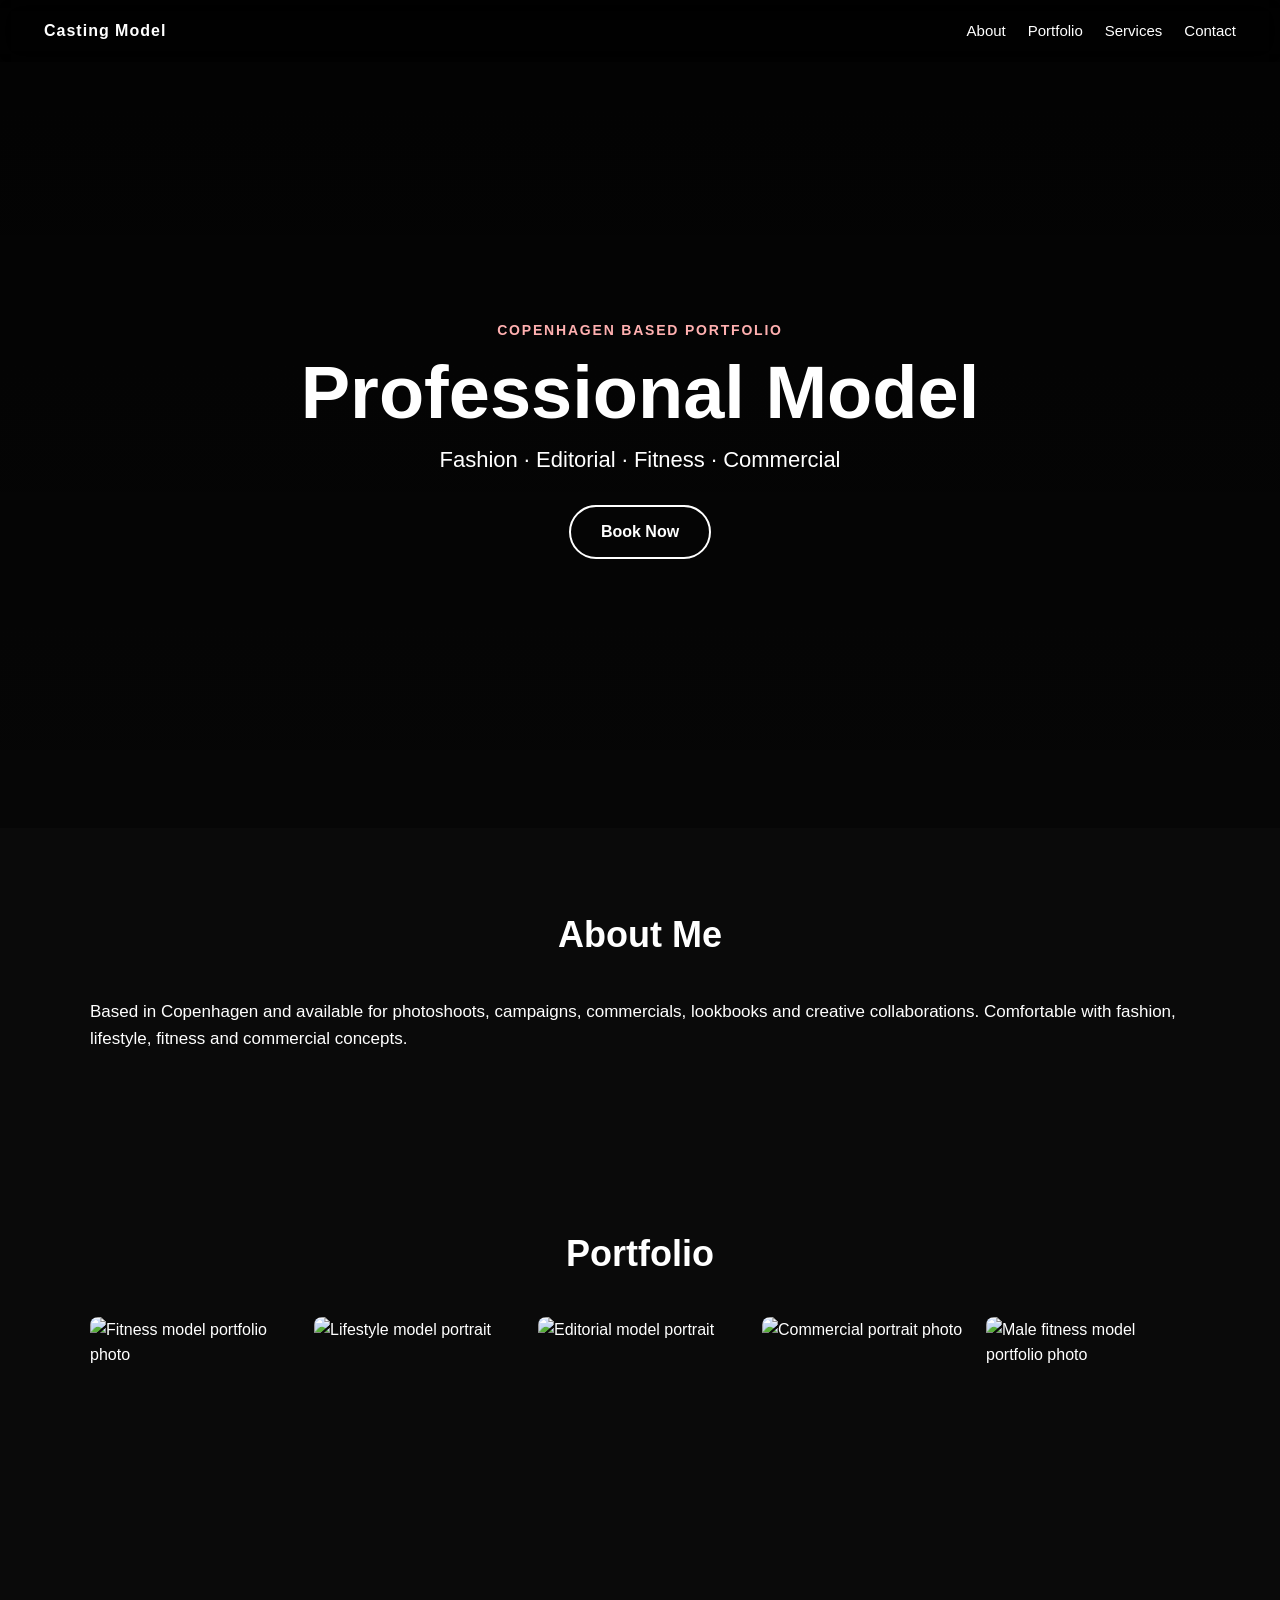
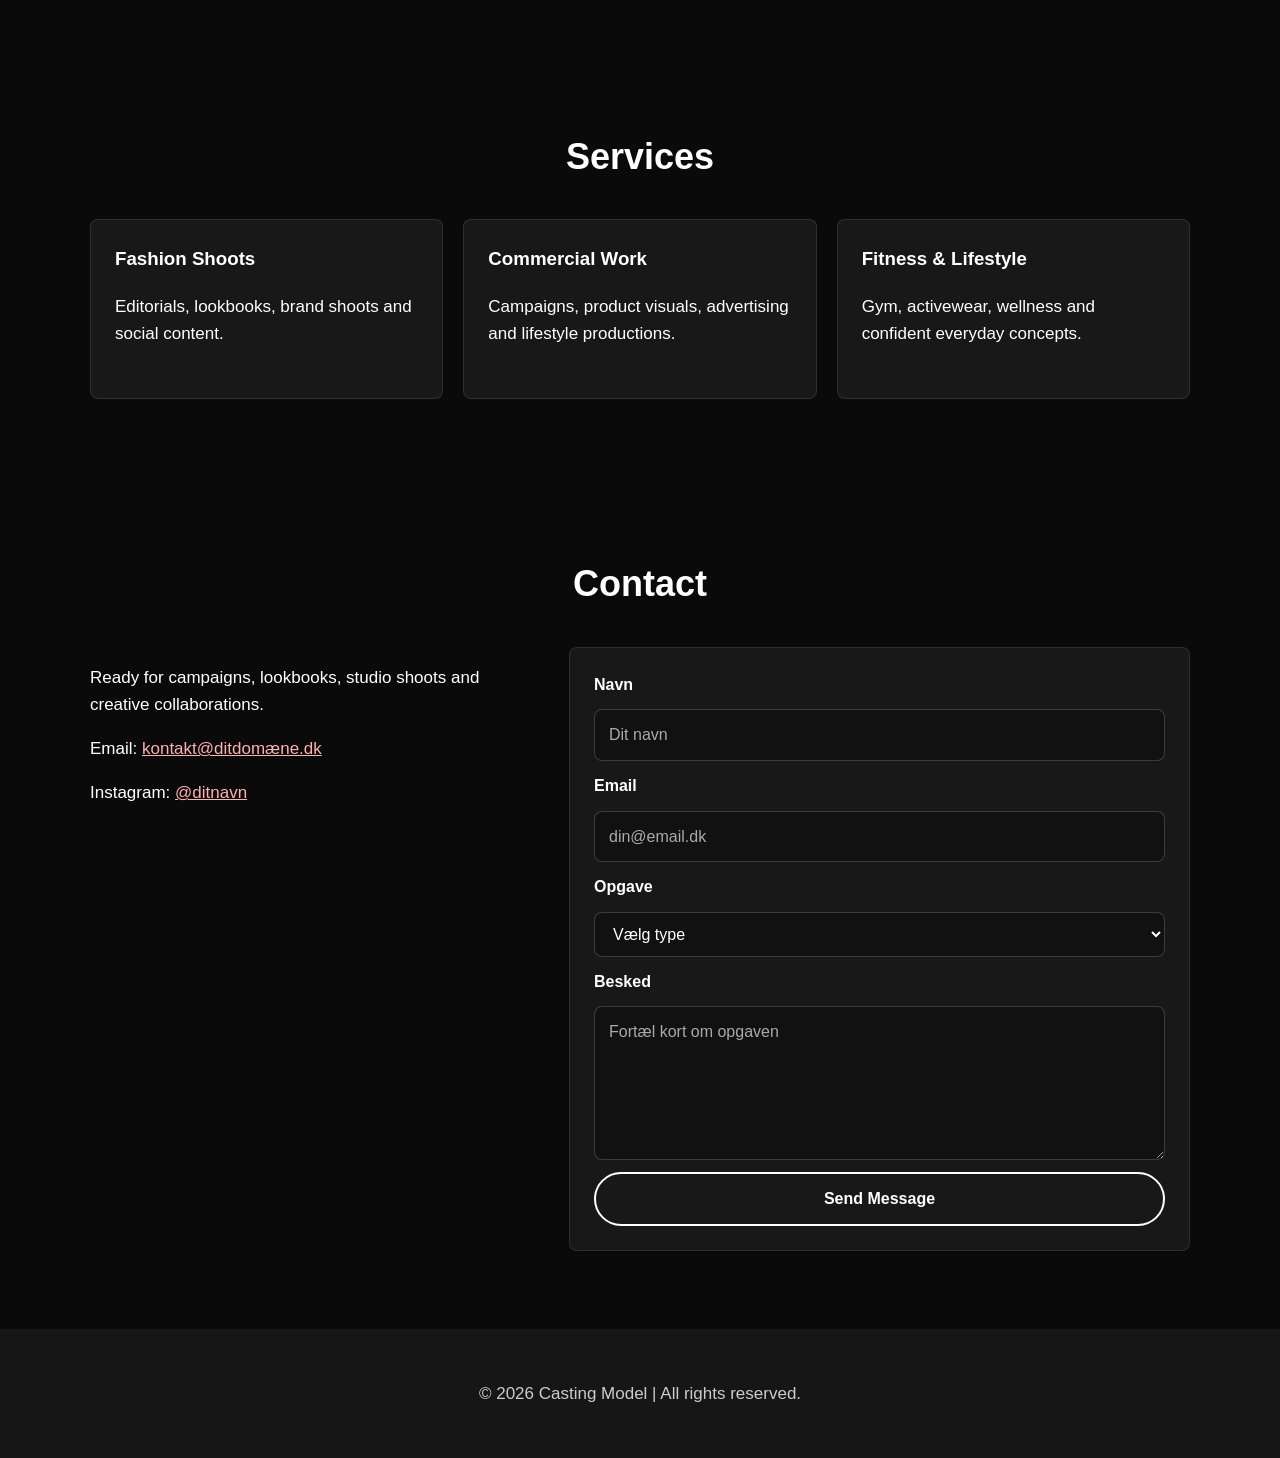
==== index.html @ 6d356135 "Add files via upload" ====
<!DOCTYPE html>
<html lang="da">
<head>
  <meta charset="UTF-8">
  <meta name="viewport" content="width=device-width, initial-scale=1.0">
  <meta name="description" content="Model portfolio i København med fashion, editorial, fitness og commercial work.">
  <meta property="og:title" content="Casting Model | Portfolio">
  <meta property="og:description" content="Book model til photoshoots, campaigns, lookbooks og kreative samarbejder.">
  <meta property="og:type" content="website">
  <meta property="og:image" content="assets/images/portfolio-05.jpg">
  <title>Casting Model | Portfolio</title>
  <link rel="stylesheet" href="style.css">
</head>
<body>
  <nav class="nav">
    <a class="logo" href="#top">Casting Model</a>
    <button class="menu-toggle" type="button" aria-label="Åbn menu" aria-expanded="false">☰</button>
    <div class="menu">
      <a href="#about">About</a>
      <a href="#portfolio">Portfolio</a>
      <a href="#services">Services</a>
      <a href="#contact">Contact</a>
    </div>
  </nav>

  <main id="top">
    <section class="hero">
      <div class="overlay">
        <p class="eyebrow">Copenhagen based portfolio</p>
        <h1>Professional Model</h1>
        <p>Fashion · Editorial · Fitness · Commercial</p>
        <a href="#contact" class="btn">Book Now</a>
      </div>
    </section>

    <section id="about" class="container fade-in">
      <h2>About Me</h2>
      <p>
        Based in Copenhagen and available for photoshoots, campaigns, commercials,
        lookbooks and creative collaborations. Comfortable with fashion, lifestyle,
        fitness and commercial concepts.
      </p>
    </section>

    <section id="portfolio" class="container fade-in">
      <h2>Portfolio</h2>
      <div class="gallery">
        <img src="assets/images/portfolio-05.jpg" alt="Fitness model portfolio photo" loading="lazy">
        <img src="assets/images/portfolio-03.jpg" alt="Lifestyle model portrait" loading="lazy">
        <img src="assets/images/portfolio-01.jpg" alt="Editorial model portrait" loading="lazy">
        <img src="assets/images/portfolio-02.jpg" alt="Commercial portrait photo" loading="lazy">
        <img src="assets/images/portfolio-04.png" alt="Male fitness model portfolio photo" loading="lazy">
      </div>
    </section>

    <section id="services" class="container fade-in">
      <h2>Services</h2>
      <div class="services-grid">
        <div class="service-card">
          <h3>Fashion Shoots</h3>
          <p>Editorials, lookbooks, brand shoots and social content.</p>
        </div>
        <div class="service-card">
          <h3>Commercial Work</h3>
          <p>Campaigns, product visuals, advertising and lifestyle productions.</p>
        </div>
        <div class="service-card">
          <h3>Fitness & Lifestyle</h3>
          <p>Gym, activewear, wellness and confident everyday concepts.</p>
        </div>
      </div>
    </section>

    <section id="contact" class="container fade-in">
      <h2>Contact</h2>
      <div class="contact-grid">
        <div class="contact-info">
          <p>Ready for campaigns, lookbooks, studio shoots and creative collaborations.</p>
          <p>Email: <a href="mailto:kontakt@ditdomæne.dk">kontakt@ditdomæne.dk</a></p>
          <p>Instagram: <a href="https://instagram.com/ditnavn" target="_blank" rel="noopener">@ditnavn</a></p>
        </div>

        <form class="contact-form" name="booking" method="POST" action="/tak.html" data-netlify="true" netlify-honeypot="bot-field">
          <input type="hidden" name="form-name" value="booking">
          <p class="bot-field">
            <label>Leave this empty <input name="bot-field"></label>
          </p>

          <label for="name">Navn</label>
          <input type="text" id="name" name="name" placeholder="Dit navn" autocomplete="name" required>

          <label for="email">Email</label>
          <input type="email" id="email" name="email" placeholder="din@email.dk" autocomplete="email" required>

          <label for="project">Opgave</label>
          <select id="project" name="project" required>
            <option value="">Vælg type</option>
            <option value="Fashion shoot">Fashion shoot</option>
            <option value="Commercial work">Commercial work</option>
            <option value="Fitness / lifestyle">Fitness / lifestyle</option>
            <option value="Collaboration">Collaboration</option>
          </select>

          <label for="message">Besked</label>
          <textarea id="message" name="message" rows="5" placeholder="Fortæl kort om opgaven" required></textarea>

          <button type="submit" class="btn">Send Message</button>
        </form>
      </div>
    </section>
  </main>

  <footer>
    <p>© 2026 Casting Model | All rights reserved.</p>
  </footer>

  <div class="lightbox hidden" aria-hidden="true">
    <button class="close-lightbox" type="button" aria-label="Luk billede">&times;</button>
    <img class="lightbox-img" src="" alt="">
  </div>

  <script src="main.js"></script>
</body>
</html>
---- style.css ----
html {
  scroll-behavior: smooth;
}

* {
  box-sizing: border-box;
}

body {
  margin: 0;
  font-family: "Poppins", "Helvetica Neue", Arial, sans-serif;
  background: #0a0a0a;
  color: #fff;
  line-height: 1.6;
}

body.menu-open {
  overflow: hidden;
}

img {
  display: block;
  max-width: 100%;
}

a {
  color: inherit;
}

.nav {
  position: fixed;
  top: 0;
  left: 0;
  width: 100%;
  display: flex;
  align-items: center;
  justify-content: space-between;
  gap: 24px;
  padding: 18px clamp(18px, 5vw, 44px);
  background: rgba(0, 0, 0, 0.66);
  backdrop-filter: blur(12px);
  z-index: 1000;
}

.logo {
  color: white;
  font-weight: 700;
  letter-spacing: 1px;
  text-decoration: none;
  white-space: nowrap;
}

.menu {
  display: flex;
  align-items: center;
  gap: 22px;
}

.menu a {
  color: white;
  font-size: 15px;
  font-weight: 500;
  text-decoration: none;
  transition: color 0.25s ease;
}

.menu a:hover {
  color: #ff7d7d;
}

.menu-toggle {
  display: none;
  width: 44px;
  height: 44px;
  border: 1px solid rgba(255, 255, 255, 0.35);
  border-radius: 8px;
  background: rgba(255, 255, 255, 0.08);
  color: white;
  cursor: pointer;
  font-size: 26px;
  line-height: 1;
}

.hero {
  min-height: 92vh;
  display: flex;
  align-items: center;
  justify-content: center;
  padding: 120px 20px 70px;
  position: relative;
  background: url("assets/images/portfolio-05.jpg") center 36% / cover no-repeat;
}

.hero::before {
  content: "";
  position: absolute;
  inset: 0;
  background: linear-gradient(to bottom, rgba(0, 0, 0, 0.74), rgba(0, 0, 0, 0.42));
}

.overlay {
  position: relative;
  z-index: 1;
  max-width: 780px;
  text-align: center;
}

.eyebrow {
  margin: 0 0 14px;
  color: #ffb0b0;
  font-size: 14px;
  font-weight: 700;
  letter-spacing: 1.8px;
  text-transform: uppercase;
}

.overlay h1 {
  margin: 0 0 12px;
  font-size: clamp(42px, 7vw, 74px);
  line-height: 1;
}

.overlay p:not(.eyebrow) {
  margin: 0 0 28px;
  font-size: clamp(17px, 3vw, 22px);
}

.btn {
  display: inline-flex;
  align-items: center;
  justify-content: center;
  min-height: 48px;
  padding: 12px 30px;
  border: 2px solid #fff;
  border-radius: 30px;
  background: transparent;
  color: white;
  font: inherit;
  font-weight: 700;
  text-decoration: none;
  cursor: pointer;
  transition: background 0.25s ease, color 0.25s ease, transform 0.25s ease;
}

.btn:hover {
  background: #fff;
  color: #000;
  transform: translateY(-2px);
}

.container {
  width: min(1100px, calc(100% - 40px));
  margin: auto;
  padding: 78px 0;
}

h2 {
  margin: 0 0 34px;
  text-align: center;
  font-size: clamp(28px, 4vw, 36px);
  font-weight: 650;
}

p {
  font-size: 17px;
}

.gallery,
.services-grid,
.contact-grid {
  display: grid;
  gap: 20px;
}

.gallery {
  grid-template-columns: repeat(5, 1fr);
}

.gallery img {
  width: 100%;
  aspect-ratio: 4 / 5;
  object-fit: cover;
  border-radius: 8px;
  cursor: pointer;
  transition: transform 0.3s ease, filter 0.3s ease;
}

.gallery img:hover {
  transform: scale(1.03);
  filter: brightness(1.1);
}

.services-grid {
  grid-template-columns: repeat(3, 1fr);
}

.service-card {
  min-height: 180px;
  padding: 24px;
  border: 1px solid rgba(255, 255, 255, 0.1);
  border-radius: 8px;
  background: rgba(255, 255, 255, 0.06);
}

.service-card h3 {
  margin-top: 0;
}

.contact-grid {
  grid-template-columns: minmax(0, 0.85fr) minmax(300px, 1.15fr);
  align-items: start;
}

.contact-info {
  padding-right: 18px;
}

.contact-info a {
  color: #ffb0b0;
}

.contact-form {
  display: grid;
  gap: 12px;
  padding: 24px;
  border: 1px solid rgba(255, 255, 255, 0.1);
  border-radius: 8px;
  background: rgba(255, 255, 255, 0.06);
}

.contact-form label {
  font-weight: 650;
}

.contact-form input,
.contact-form select,
.contact-form textarea {
  width: 100%;
  border: 1px solid rgba(255, 255, 255, 0.18);
  border-radius: 8px;
  background: rgba(0, 0, 0, 0.28);
  color: white;
  font: inherit;
  padding: 12px 14px;
}

.contact-form select option {
  color: #111;
}

.contact-form textarea {
  resize: vertical;
}

.contact-form input::placeholder,
.contact-form textarea::placeholder {
  color: #aaa;
}

.bot-field {
  display: none;
}

.fade-in {
  opacity: 0;
  transform: translateY(34px);
  transition: opacity 0.8s ease, transform 0.8s ease;
}

.fade-in.show {
  opacity: 1;
  transform: translateY(0);
}

footer {
  text-align: center;
  padding: 34px 20px;
  background: rgba(255, 255, 255, 0.05);
  color: #ccc;
}

.lightbox {
  position: fixed;
  inset: 0;
  display: flex;
  align-items: center;
  justify-content: center;
  padding: 24px;
  background: rgba(0, 0, 0, 0.92);
  z-index: 2000;
}

.lightbox-img {
  max-width: min(100%, 1100px);
  max-height: 86vh;
  border-radius: 8px;
  object-fit: contain;
}

.close-lightbox {
  position: absolute;
  top: 22px;
  right: 28px;
  width: 46px;
  height: 46px;
  border: 0;
  background: transparent;
  color: white;
  cursor: pointer;
  font-size: 44px;
  line-height: 1;
}

.hidden {
  display: none !important;
}

.thanks-page {
  min-height: 100vh;
  display: grid;
  place-items: center;
  padding: 24px;
  background: linear-gradient(rgba(0, 0, 0, 0.72), rgba(0, 0, 0, 0.78)), url("assets/images/portfolio-05.jpg") center / cover no-repeat;
}

.thanks-box {
  width: min(620px, 100%);
  text-align: center;
}

.thanks-box h1 {
  margin: 0 0 14px;
  font-size: clamp(36px, 8vw, 62px);
}

@media (max-width: 1100px) {
  .gallery {
    grid-template-columns: repeat(3, 1fr);
  }
}

@media (max-width: 900px) {
  .services-grid,
  .contact-grid {
    grid-template-columns: 1fr;
  }

  .contact-info {
    padding-right: 0;
  }
}

@media (max-width: 768px) {
  .nav {
    padding: 12px 16px;
  }

  .menu-toggle {
    display: inline-flex;
    align-items: center;
    justify-content: center;
  }

  .menu {
    position: fixed;
    top: 68px;
    left: 16px;
    right: 16px;
    display: none;
    flex-direction: column;
    align-items: stretch;
    gap: 0;
    padding: 10px;
    border: 1px solid rgba(255, 255, 255, 0.12);
    border-radius: 8px;
    background: rgba(10, 10, 10, 0.97);
    box-shadow: 0 18px 50px rgba(0, 0, 0, 0.45);
  }

  .menu.active {
    display: flex;
  }

  .menu a {
    padding: 14px 12px;
    border-radius: 6px;
    font-size: 16px;
  }

  .menu a:hover {
    background: rgba(255, 255, 255, 0.08);
  }

  .hero {
    min-height: 86vh;
    padding: 104px 18px 54px;
    background-position: center top;
  }

  .overlay h1 {
    font-size: clamp(38px, 13vw, 54px);
  }

  .container {
    width: min(100% - 32px, 620px);
    padding: 56px 0;
  }

  .gallery {
    grid-template-columns: 1fr 1fr;
  }

  h2 {
    margin-bottom: 24px;
  }

  p {
    font-size: 16px;
  }

  .service-card,
  .contact-form {
    padding: 18px;
  }

  .btn {
    width: 100%;
  }

  .close-lightbox {
    top: 14px;
    right: 14px;
  }
}

@media (max-width: 460px) {
  .logo {
    max-width: 220px;
    overflow: hidden;
    text-overflow: ellipsis;
  }

  .hero {
    min-height: 82vh;
  }

  .gallery {
    grid-template-columns: 1fr;
  }
}
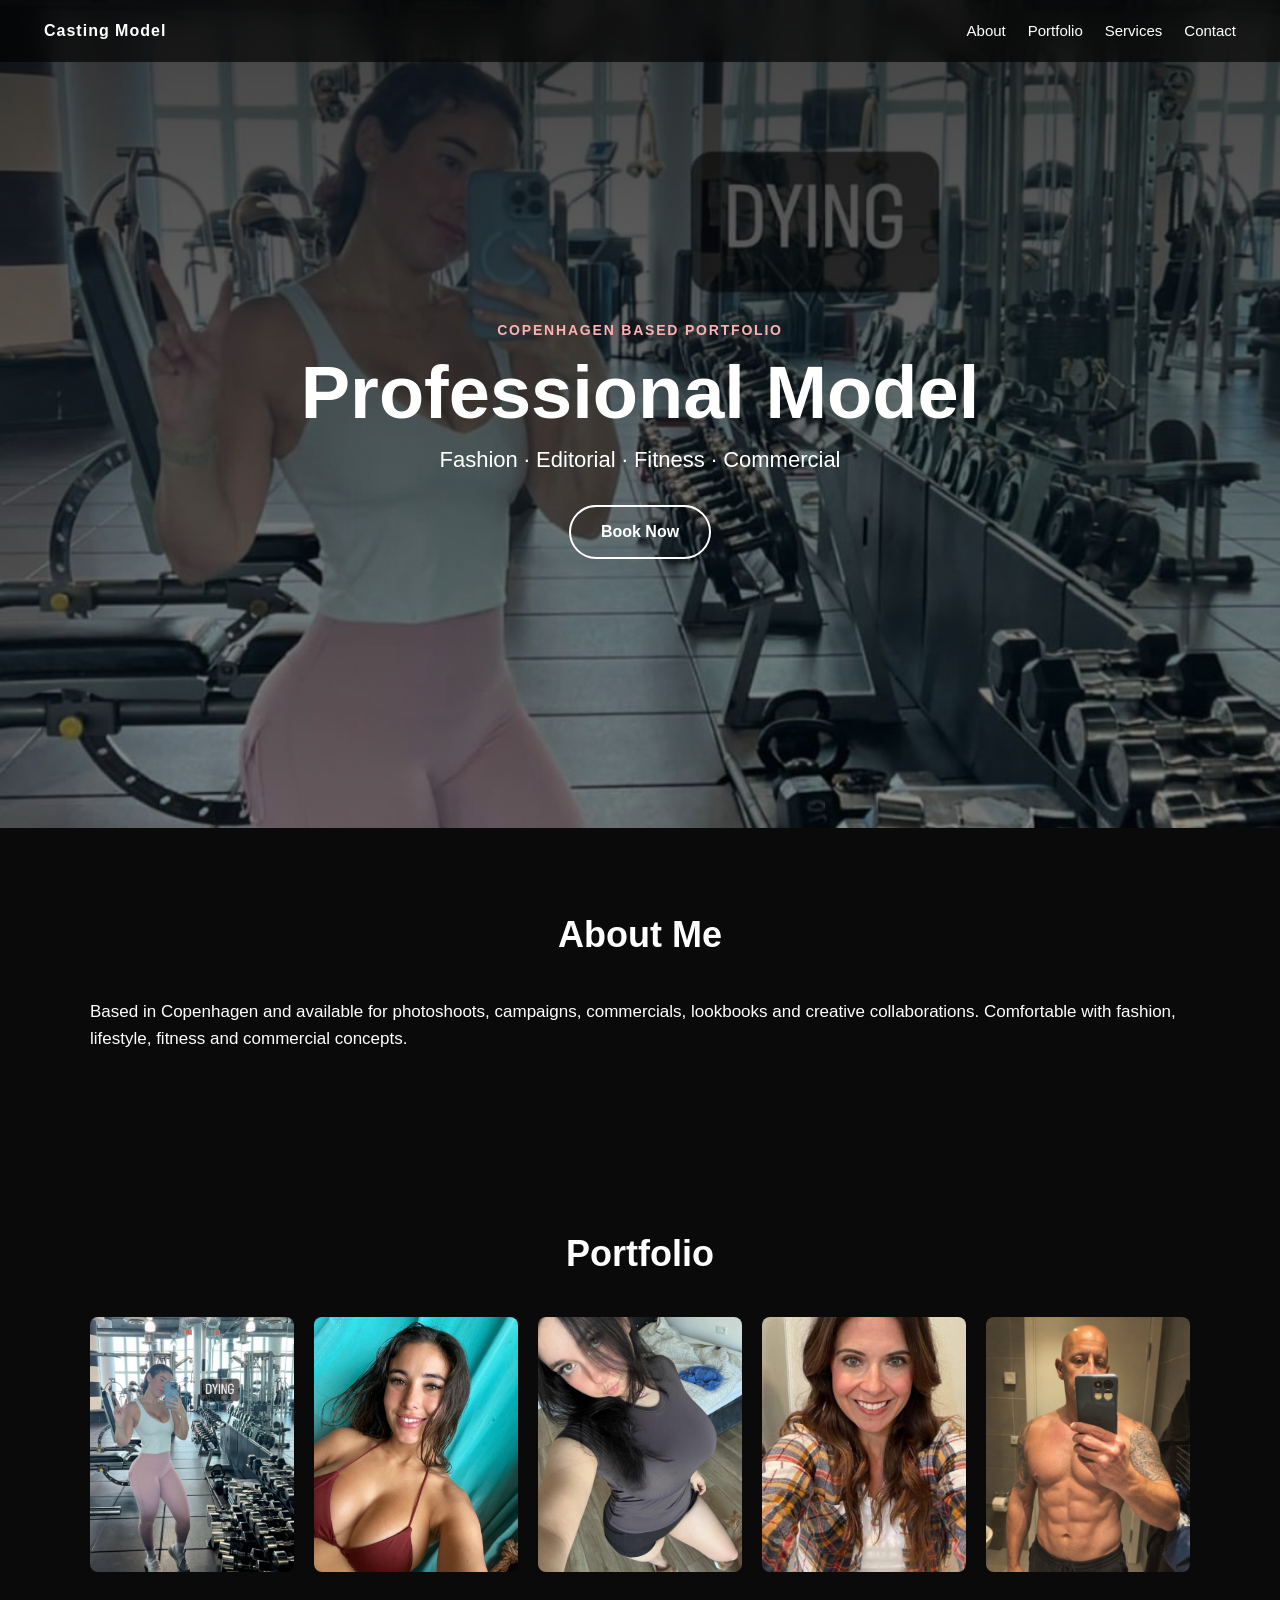
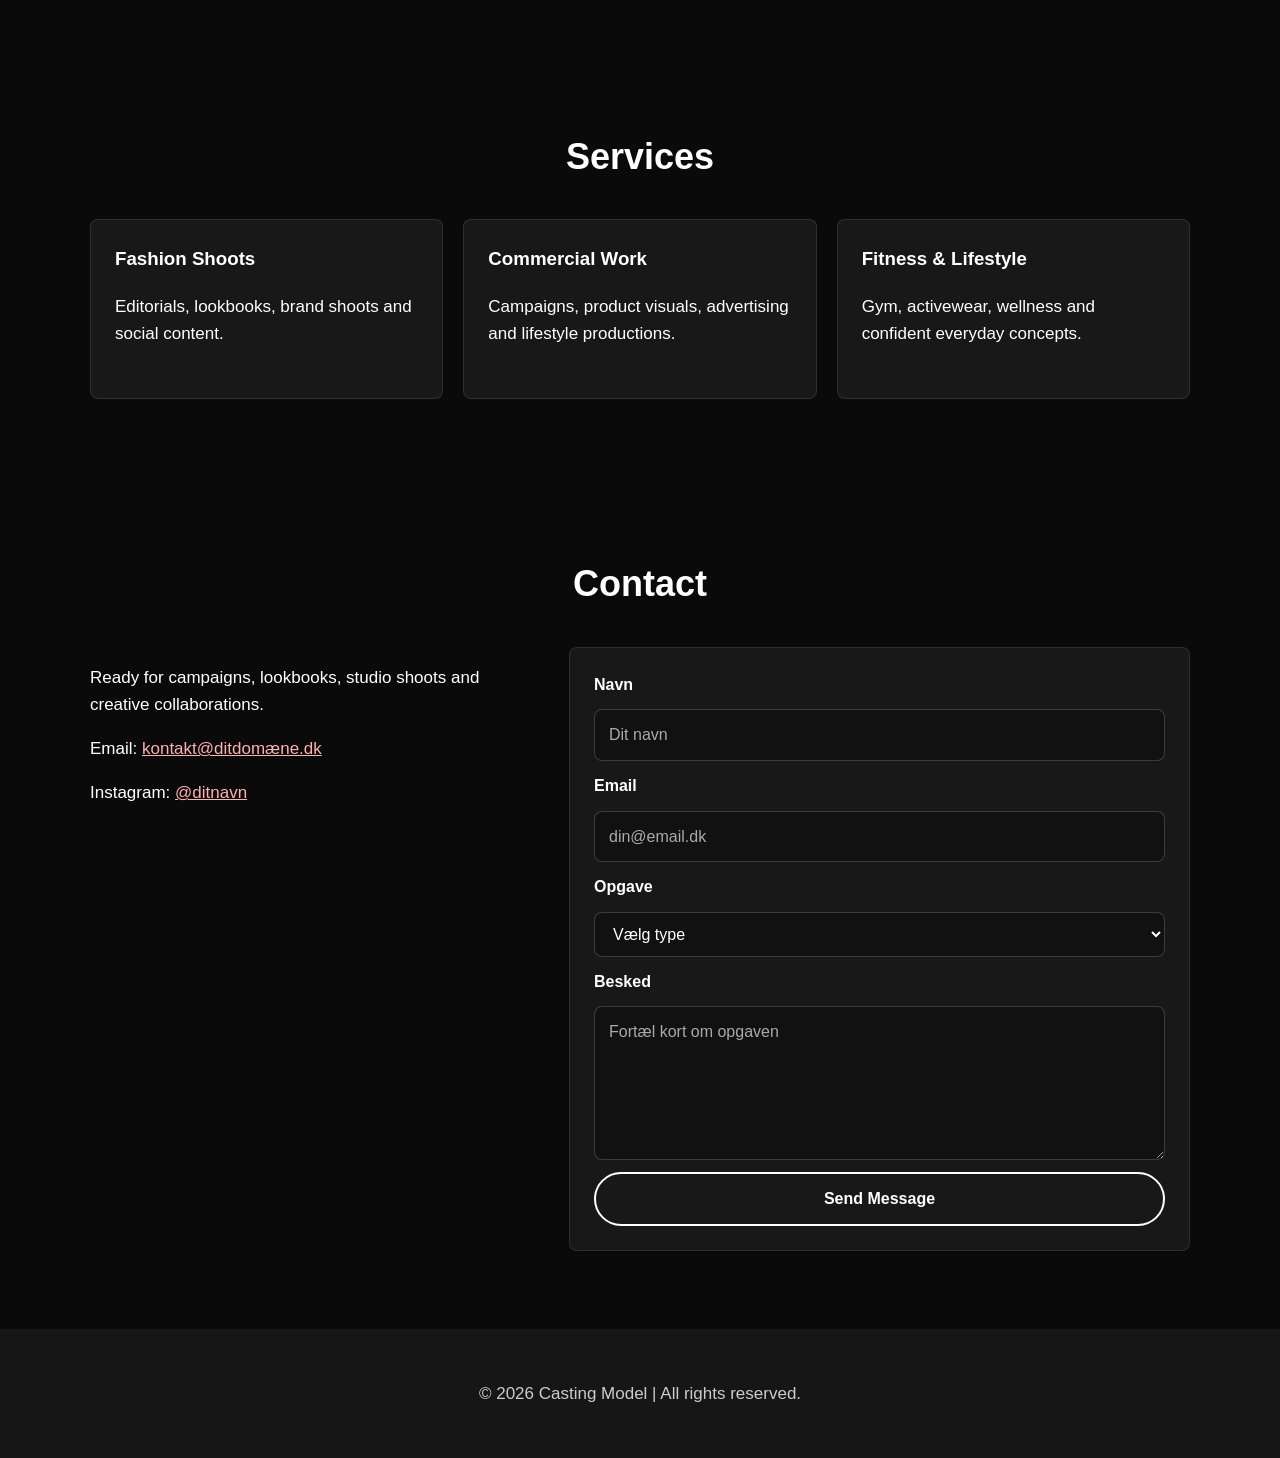
==== commit c11ece0c: "Add files via upload" ====
--- a/index.html
+++ b/index.html
@@ -7,7 +7,7 @@
   <meta property="og:title" content="Casting Model | Portfolio">
   <meta property="og:description" content="Book model til photoshoots, campaigns, lookbooks og kreative samarbejder.">
   <meta property="og:type" content="website">
-  <meta property="og:image" content="assets/images/portfolio-05.jpg">
+  <meta property="og:image" content="portfolio-05.jpg">
   <title>Casting Model | Portfolio</title>
   <link rel="stylesheet" href="style.css">
 </head>
@@ -45,11 +45,11 @@
     <section id="portfolio" class="container fade-in">
       <h2>Portfolio</h2>
       <div class="gallery">
-        <img src="assets/images/portfolio-05.jpg" alt="Fitness model portfolio photo" loading="lazy">
-        <img src="assets/images/portfolio-03.jpg" alt="Lifestyle model portrait" loading="lazy">
-        <img src="assets/images/portfolio-01.jpg" alt="Editorial model portrait" loading="lazy">
-        <img src="assets/images/portfolio-02.jpg" alt="Commercial portrait photo" loading="lazy">
-        <img src="assets/images/portfolio-04.png" alt="Male fitness model portfolio photo" loading="lazy">
+        <img src="portfolio-05.jpg" alt="Fitness model portfolio photo" loading="lazy">
+        <img src="portfolio-03.jpg" alt="Lifestyle model portrait" loading="lazy">
+        <img src="portfolio-01.jpg" alt="Editorial model portrait" loading="lazy">
+        <img src="portfolio-02.jpg" alt="Commercial portrait photo" loading="lazy">
+        <img src="portfolio-04.png" alt="Male fitness model portfolio photo" loading="lazy">
       </div>
     </section>
 
@@ -122,3 +122,4 @@
   <script src="main.js"></script>
 </body>
 </html>
+
--- a/style.css
+++ b/style.css
@@ -88,7 +88,7 @@
   justify-content: center;
   padding: 120px 20px 70px;
   position: relative;
-  background: url("assets/images/portfolio-05.jpg") center 36% / cover no-repeat;
+  background: url("portfolio-05.jpg") center 36% / cover no-repeat;
 }
 
 .hero::before {
@@ -320,7 +320,7 @@
   display: grid;
   place-items: center;
   padding: 24px;
-  background: linear-gradient(rgba(0, 0, 0, 0.72), rgba(0, 0, 0, 0.78)), url("assets/images/portfolio-05.jpg") center / cover no-repeat;
+  background: linear-gradient(rgba(0, 0, 0, 0.72), rgba(0, 0, 0, 0.78)), url("portfolio-05.jpg") center / cover no-repeat;
 }
 
 .thanks-box {
@@ -448,3 +448,4 @@
     grid-template-columns: 1fr;
   }
 }
+
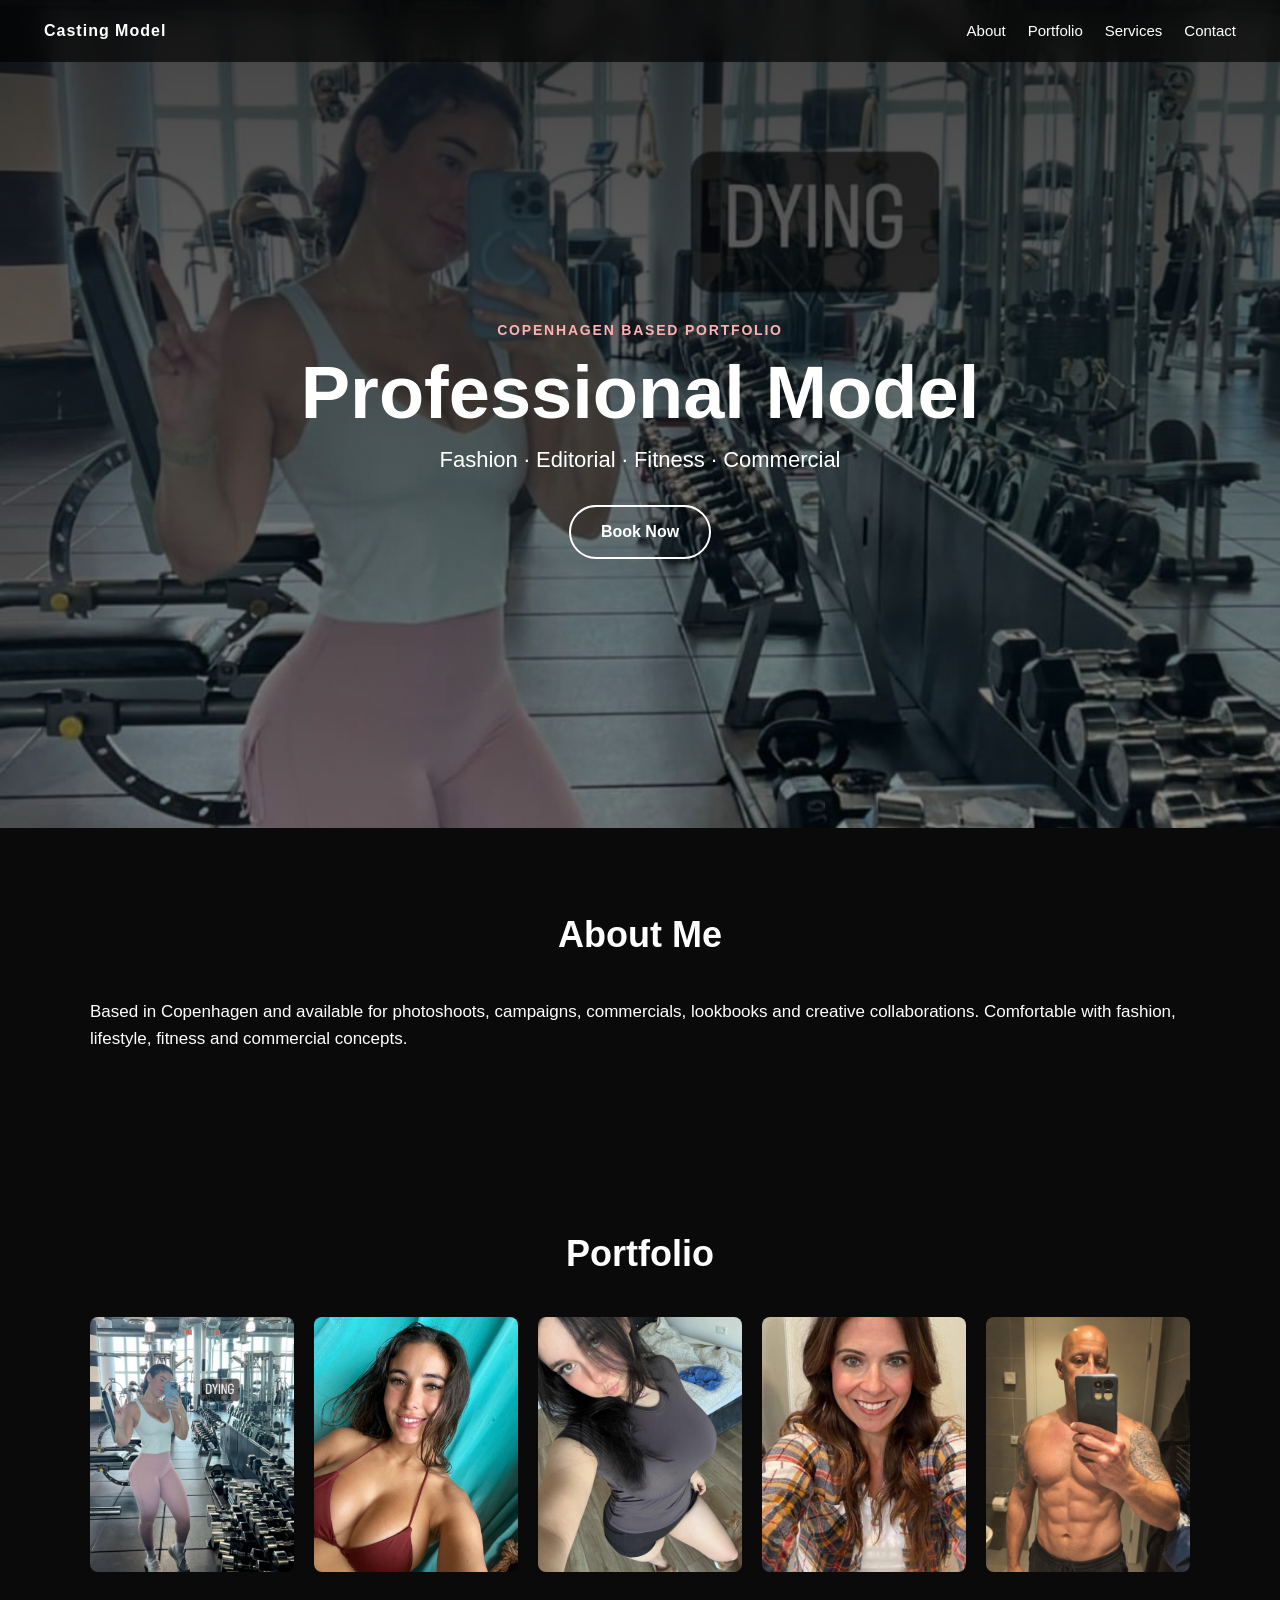
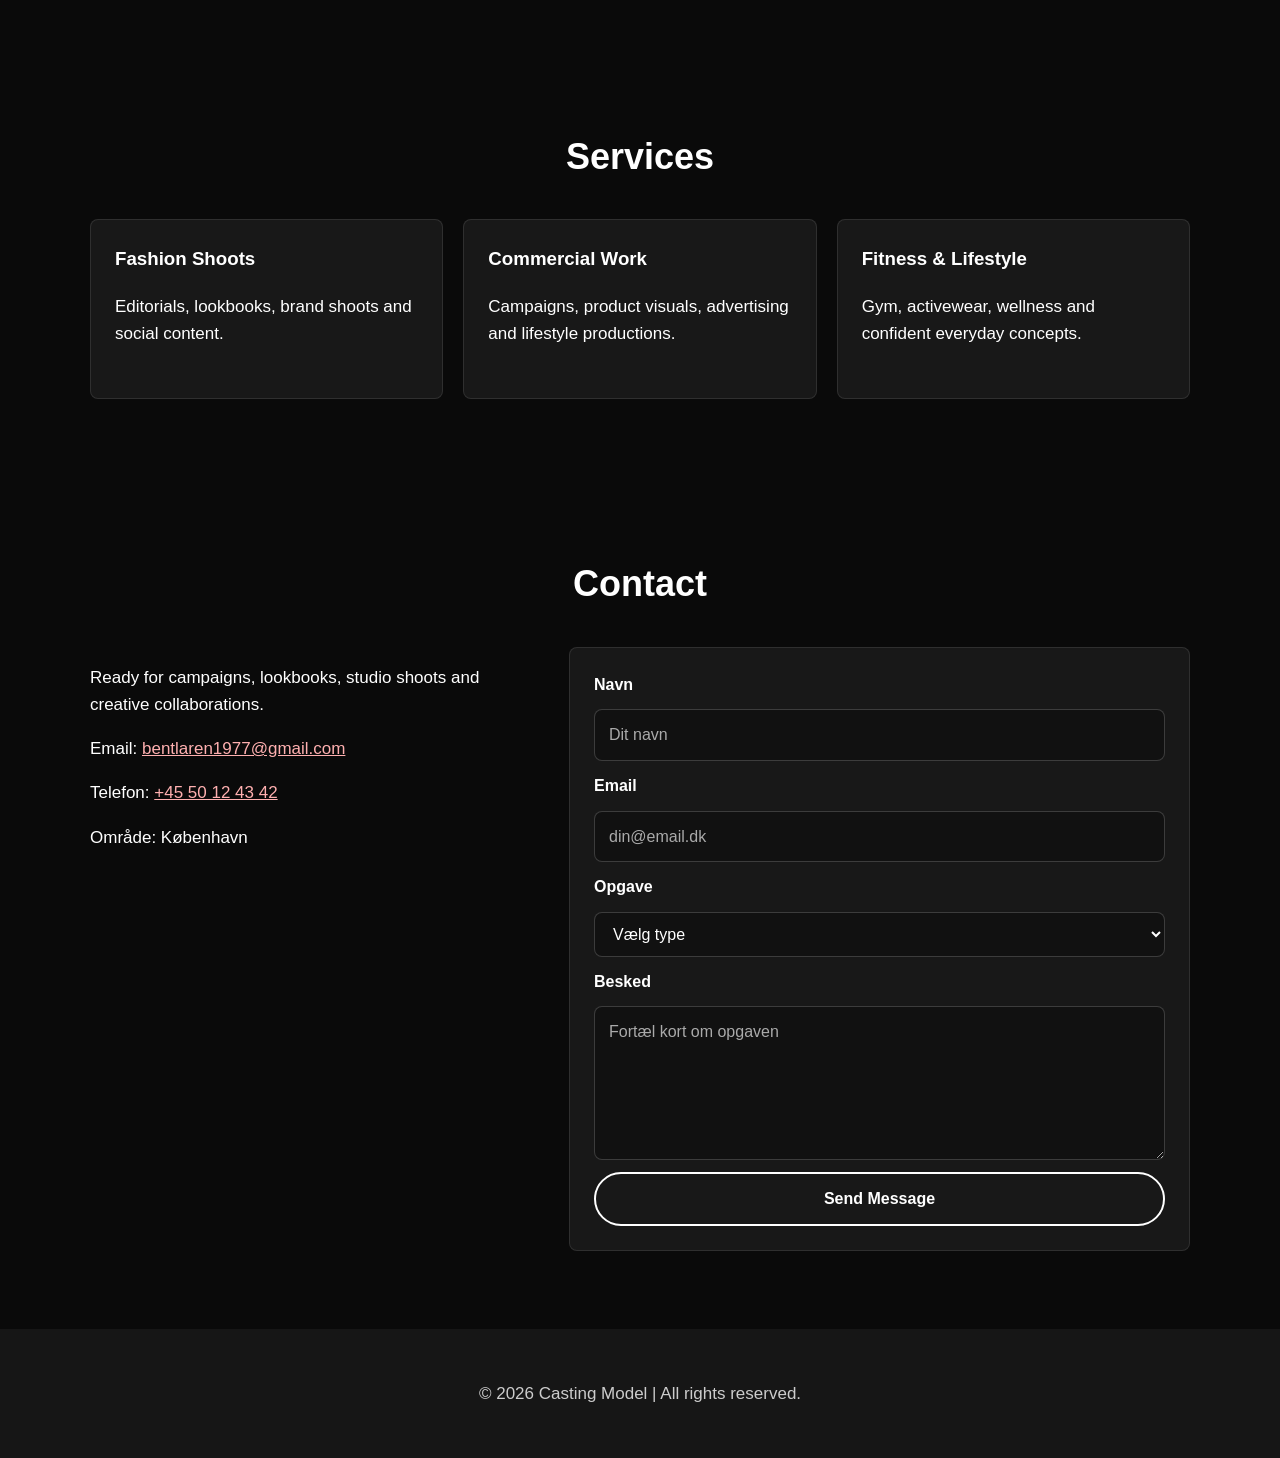
==== commit 4e039aac: "Add files via upload" ====
--- a/index.html
+++ b/index.html
@@ -76,8 +76,9 @@
       <div class="contact-grid">
         <div class="contact-info">
           <p>Ready for campaigns, lookbooks, studio shoots and creative collaborations.</p>
-          <p>Email: <a href="mailto:kontakt@ditdomæne.dk">kontakt@ditdomæne.dk</a></p>
-          <p>Instagram: <a href="https://instagram.com/ditnavn" target="_blank" rel="noopener">@ditnavn</a></p>
+          <p>Email: <a href="mailto:bentlaren1977@gmail.com">bentlaren1977@gmail.com</a></p>
+          <p>Telefon: <a href="tel:+4550124342">+45 50 12 43 42</a></p>
+          <p>Område: København</p>
         </div>
 
         <form class="contact-form" name="booking" method="POST" action="/tak.html" data-netlify="true" netlify-honeypot="bot-field">
@@ -123,3 +124,5 @@
 </body>
 </html>
 
+
+
